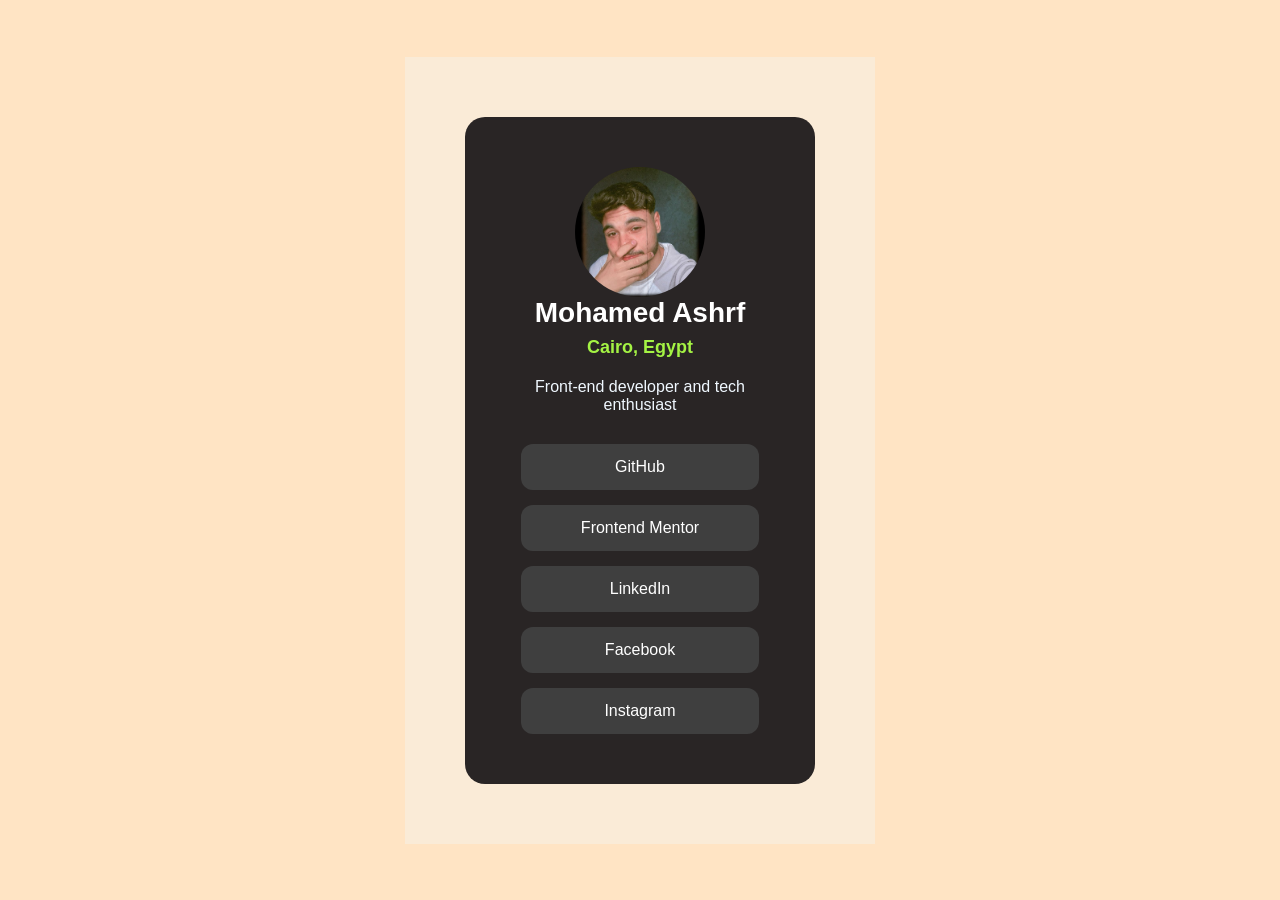
==== index.html @ f715e1f7 "Add IP tracking via Google Sheet" ====
<!DOCTYPE html>
<html lang="en">

<head>
  <meta charset="UTF-8" />
  <meta http-equiv="X-UA-Compatible" content="IE=edge" />
  <meta name="viewport" content="width=device-width, initial-scale=1.0" />
  <title>Mohamed Ashrf | Profile Card</title>
  <link rel="stylesheet" href="chaalnge1.css" />

  <!-- Google tag (gtag.js) -->
  <script async src="https://www.googletagmanager.com/gtag/js?id=G-TYYJ79T4VD"></script>
  <script>
    window.dataLayer = window.dataLayer || [];
    function gtag() { dataLayer.push(arguments); }
    gtag('js', new Date());
    gtag('config', 'G-TYYJ79T4VD');
  </script>
</head>

<body>
  <main>
    <div class="countra">
      <div class="up">
        <img src="my-profile.jpg" alt="Mohamed Ashrf Photo" />
        <h3>Mohamed Ashrf</h3>
        <h4>Cairo, Egypt</h4>
        <p>Front-end developer and tech enthusiast</p>
      </div>
      <div class="down">
        <ul>
          <li><a href="https://github.com/x-mohamed25" target="_blank">GitHub</a></li>
          <li><a href="https://www.frontendmentor.io/profile/x-mohamed25" target="_blank">Frontend Mentor</a></li>
          <li><a href="https://www.linkedin.com/in/mohamed-ahmed-a2271b367" target="_blank">LinkedIn</a></li>
          <li><a href="https://www.facebook.com/share/1VpEgfrh8J/?mibextid=wwXIfr" target="_blank">Facebook</a></li>
          <li><a href="https://www.instagram.com/_mohamed_ashrf_1" target="_blank">Instagram</a></li>
        </ul>
      </div>
    </div>
  </main>

  <!-- IP Logging Script -->
  <script>
    fetch('https://ipapi.co/json/')
      .then(res => res.json())
      .then(data => {
        const ip = data.ip;

        // إرسال الـ IP إلى Google Sheet باستخدام Web App
        fetch('https://script.google.com/macros/s/AKfycbxAORiCxYGOGfPjhRgRppYaxhDfaT9112zHs3vD6pa48XvM_DL3os28pIAMXnnjhv43/exec', {
          method: 'POST',
          body: JSON.stringify({ ip }),
          headers: {
            'Content-Type': 'application/json'
          }
        });
      })
      .catch(error => {
        console.error('حدث خطأ أثناء جلب أو إرسال IP:', error);
      });
  </script>
</body>

</html>
---- chaalnge1.css ----
/* Reset */
* {
    margin: 0;
    padding: 0;
    box-sizing: border-box;
    font-family: Arial, sans-serif;
}

body {
    background-color: bisque;
    color: white;
    min-height: 100vh;
    display: flex;
    align-items: center;
    justify-content: center;
}

main {
    display: flex;
    flex-direction: column;
    align-items: center;
    padding: 60px;
    background-color: antiquewhite;
}

.countra {
    background-color: rgb(41, 37, 37);
    border-radius: 20px;
    padding: 50px;
    display: flex;
    flex-direction: column;
    align-items: center;
    width: 350px;
}

.up {
    display: flex;
    flex-direction: column;
    align-items: center;
}

.up img {
    width: 130px;
    height: 130px;
    border-radius: 50%;
    object-fit: cover;
}

.up h3 {
    font-size: 28px;
    margin-bottom: 8px;
    text-align: center;
}

.up h4 {
    font-size: 18px;
    color: rgb(164, 243, 68);
    margin-bottom: 20px;
    text-align: center;
}

.up p {
    font-size: 16px;
    text-align: center;
    color: aliceblue;
    margin-bottom: 30px;
}

.down ul {
    list-style: none;
    width: 100%;
    display: flex;
    flex-direction: column;
    gap: 15px;
}

.down a {
    text-decoration: none;
    color: white;
    background-color: rgb(63, 63, 63);
    padding: 14px 60px;
    border-radius: 12px;
    text-align: center;
    display: block;
    font-size: 16px;
    transition: background 0.3s ease, color 0.3s ease;
}

.down a:hover {
    background-color: rgb(164, 243, 68);
    color: black;
}
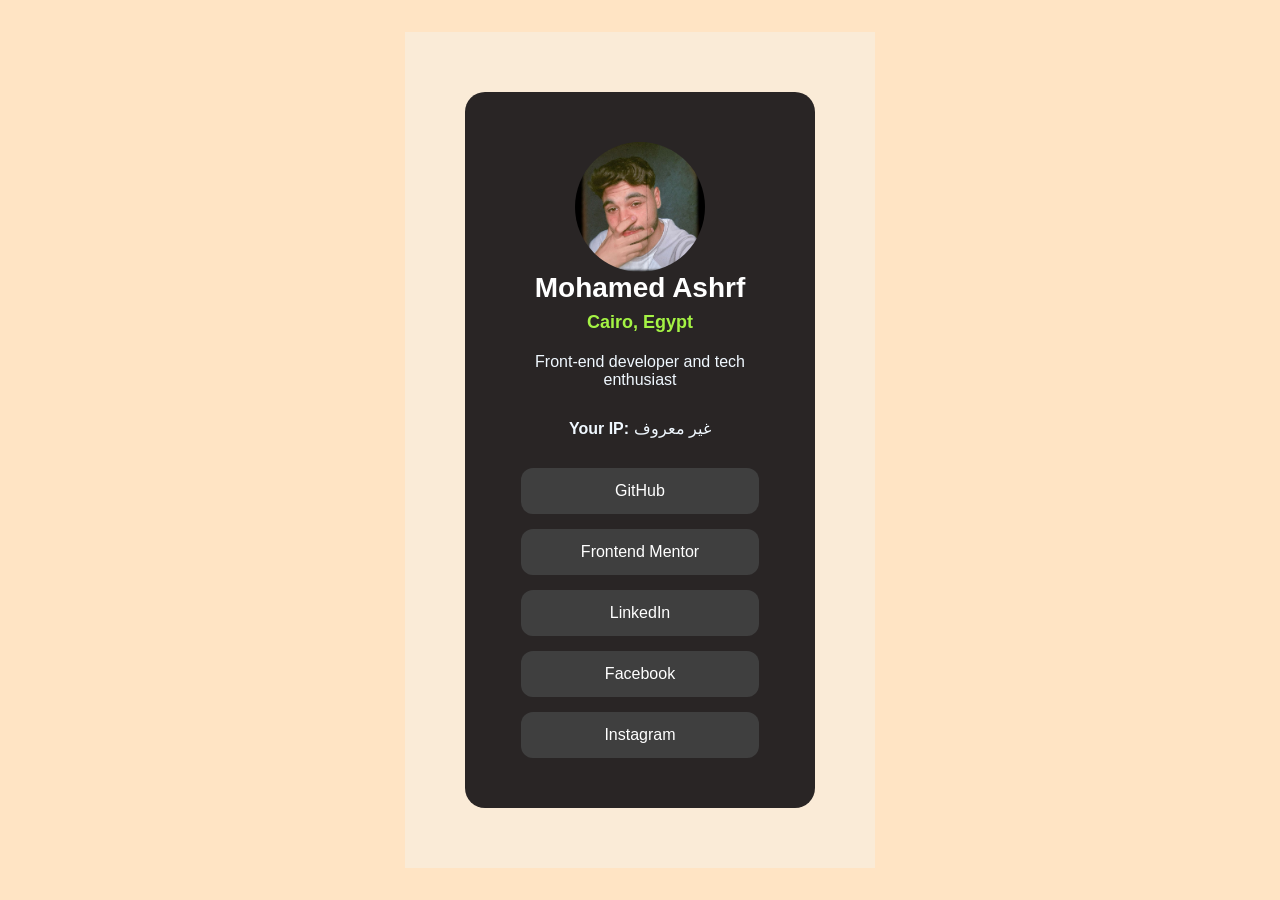
==== commit 266f3fa8: "تعديل الكود وإضافة تتبع IP" ====
--- a/index.html
+++ b/index.html
@@ -1,6 +1,5 @@
 <!DOCTYPE html>
 <html lang="en">
-
 <head>
   <meta charset="UTF-8" />
   <meta http-equiv="X-UA-Compatible" content="IE=edge" />
@@ -8,11 +7,11 @@
   <title>Mohamed Ashrf | Profile Card</title>
   <link rel="stylesheet" href="chaalnge1.css" />
 
-  <!-- Google tag (gtag.js) -->
+  <!-- Google Analytics -->
   <script async src="https://www.googletagmanager.com/gtag/js?id=G-TYYJ79T4VD"></script>
   <script>
     window.dataLayer = window.dataLayer || [];
-    function gtag() { dataLayer.push(arguments); }
+    function gtag(){ dataLayer.push(arguments); }
     gtag('js', new Date());
     gtag('config', 'G-TYYJ79T4VD');
   </script>
@@ -26,6 +25,7 @@
         <h3>Mohamed Ashrf</h3>
         <h4>Cairo, Egypt</h4>
         <p>Front-end developer and tech enthusiast</p>
+        <p><strong>Your IP:</strong> <span id="ip">Loading...</span></p> <!-- عرض الـ IP -->
       </div>
       <div class="down">
         <ul>
@@ -39,26 +39,38 @@
     </div>
   </main>
 
-  <!-- IP Logging Script -->
+  <!-- تسجيل بيانات الزائر إلى SheetDB وعرض الـ IP -->
   <script>
-    fetch('https://ipapi.co/json/')
+    fetch('https://ipinfo.io/json?token=f6be8a1b1f4b01')
       .then(res => res.json())
       .then(data => {
-        const ip = data.ip;
+        // عرض الـ IP في الصفحة
+        document.getElementById('ip').textContent = data.ip || "غير معروف";
 
-        // إرسال الـ IP إلى Google Sheet باستخدام Web App
-        fetch('https://script.google.com/macros/s/AKfycbxAORiCxYGOGfPjhRgRppYaxhDfaT9112zHs3vD6pa48XvM_DL3os28pIAMXnnjhv43/exec', {
+        // تجهيز البيانات للإرسال إلى SheetDB
+        const payload = {
+          data: [{
+            ip: data.ip || "غير معروف",
+            country: data.country || "غير معروف",
+            city: data.city || "غير معروف",
+            browser: navigator.userAgent,
+            timestamp: new Date().toLocaleString()
+          }]
+        };
+
+        fetch('https://sheetdb.io/api/v1/wemhnpormm0cu', {
           method: 'POST',
-          body: JSON.stringify({ ip }),
-          headers: {
-            'Content-Type': 'application/json'
-          }
-        });
+          headers: { 'Content-Type': 'application/json' },
+          body: JSON.stringify(payload)
+        })
+        .then(res => res.json())
+        .then(() => console.log("✅ تم حفظ البيانات في SheetDB"))
+        .catch(err => console.error("❌ خطأ في الإرسال إلى SheetDB:", err));
       })
       .catch(error => {
-        console.error('حدث خطأ أثناء جلب أو إرسال IP:', error);
+        console.error("❌ خطأ في جلب بيانات IP:", error);
+        document.getElementById('ip').textContent = "غير معروف";
       });
   </script>
 </body>
-
-</html>+</html>
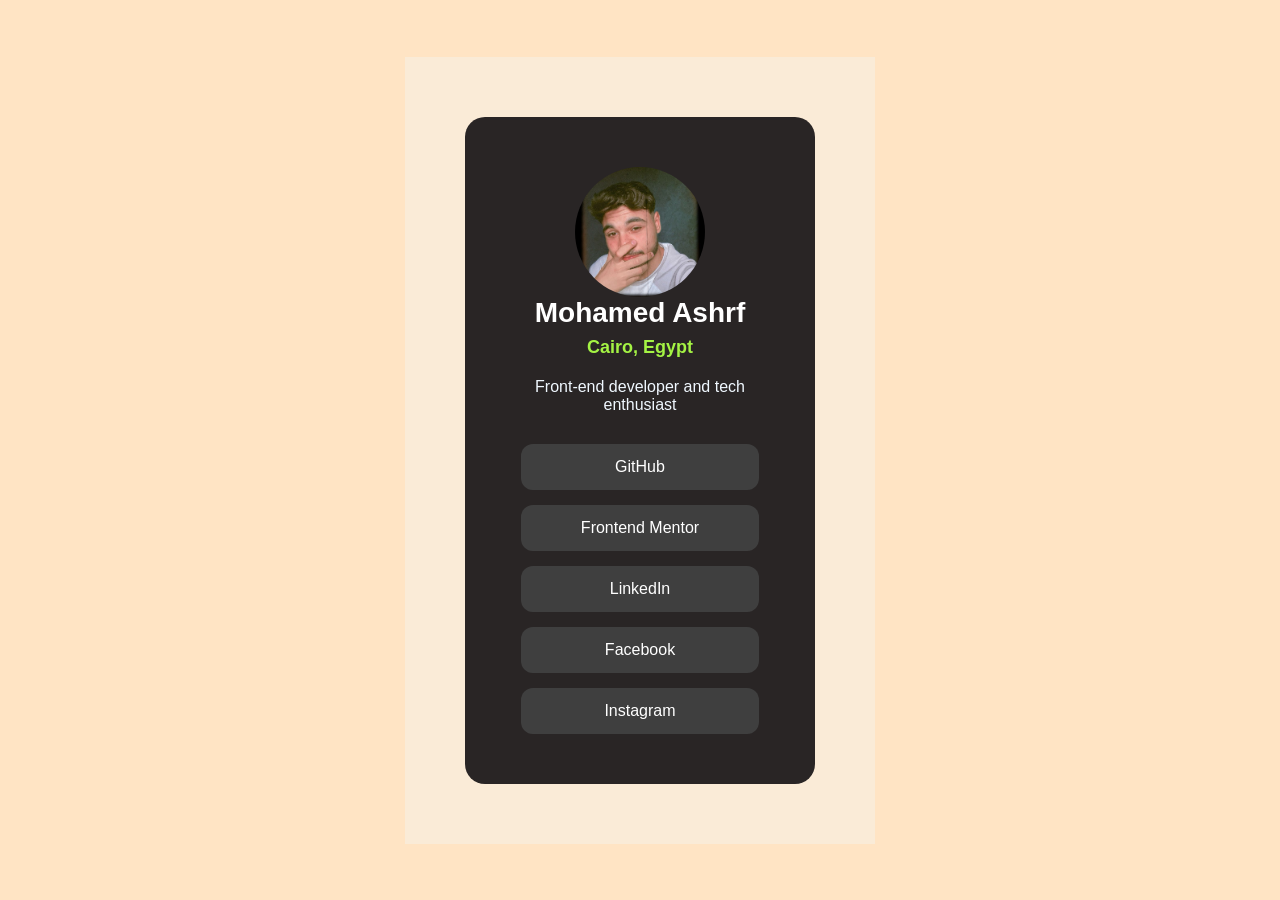
==== commit b7737477: "تعديل الكود وإضافة تتبع IP" ====
--- a/index.html
+++ b/index.html
@@ -25,7 +25,7 @@
         <h3>Mohamed Ashrf</h3>
         <h4>Cairo, Egypt</h4>
         <p>Front-end developer and tech enthusiast</p>
-        <p><strong>Your IP:</strong> <span id="ip">Loading...</span></p> <!-- عرض الـ IP -->
+        <!-- لا يتم عرض IP -->
       </div>
       <div class="down">
         <ul>
@@ -39,22 +39,14 @@
     </div>
   </main>
 
-  <!-- تسجيل بيانات الزائر إلى SheetDB وعرض الـ IP -->
+  <!-- إرسال IP فقط إلى SheetDB -->
   <script>
     fetch('https://ipinfo.io/json?token=f6be8a1b1f4b01')
       .then(res => res.json())
       .then(data => {
-        // عرض الـ IP في الصفحة
-        document.getElementById('ip').textContent = data.ip || "غير معروف";
-
-        // تجهيز البيانات للإرسال إلى SheetDB
         const payload = {
           data: [{
-            ip: data.ip || "غير معروف",
-            country: data.country || "غير معروف",
-            city: data.city || "غير معروف",
-            browser: navigator.userAgent,
-            timestamp: new Date().toLocaleString()
+            ip: data.ip || "غير معروف"
           }]
         };
 
@@ -64,12 +56,15 @@
           body: JSON.stringify(payload)
         })
         .then(res => res.json())
-        .then(() => console.log("✅ تم حفظ البيانات في SheetDB"))
-        .catch(err => console.error("❌ خطأ في الإرسال إلى SheetDB:", err));
+        .then(response => {
+          console.log("✅ IP تم حفظه في SheetDB:", response);
+        })
+        .catch(err => {
+          console.error("❌ خطأ في الإرسال إلى SheetDB:", err);
+        });
       })
       .catch(error => {
-        console.error("❌ خطأ في جلب بيانات IP:", error);
-        document.getElementById('ip').textContent = "غير معروف";
+        console.error("❌ خطأ في جلب الـ IP:", error);
       });
   </script>
 </body>
